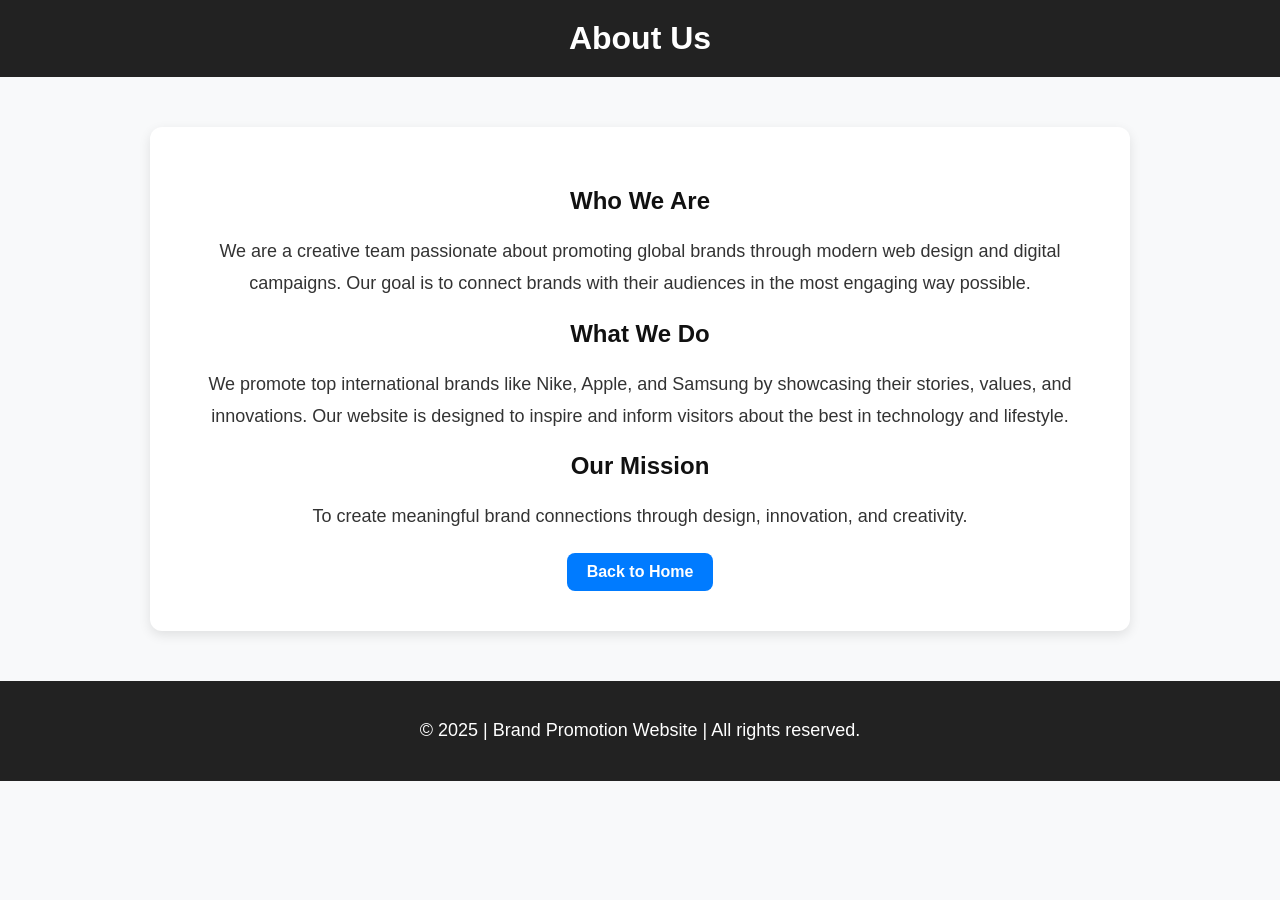
==== about.html @ b24fd608 "Create about.html" ====
<!DOCTYPE html>
<html lang="en">
<head>
  <meta charset="UTF-8">
  <meta name="viewport" content="width=device-width, initial-scale=1.0">
  <title>About Us</title>
  <style>
    body {
      font-family: 'Poppins', sans-serif;
      margin: 0;
      padding: 0;
      background: #f8f9fa;
      color: #333;
      text-align: center;
    }

    header {
      background: #222;
      color: #fff;
      padding: 20px 0;
    }

    header h1 {
      margin: 0;
    }

    section {
      max-width: 900px;
      margin: 50px auto;
      background: #fff;
      padding: 40px;
      border-radius: 12px;
      box-shadow: 0 4px 12px rgba(0,0,0,0.1);
    }

    h2 {
      color: #111;
      margin-bottom: 20px;
    }

    p {
      font-size: 18px;
      line-height: 1.8;
      margin-bottom: 20px;
    }

    .btn {
      display: inline-block;
      background: #007BFF;
      color: white;
      padding: 10px 20px;
      border-radius: 8px;
      text-decoration: none;
      font-weight: bold;
      transition: 0.3s;
    }

    .btn:hover {
      background: #0056b3;
    }

    footer {
      background: #222;
      color: #fff;
      padding: 15px 0;
      margin-top: 30px;
    }
  </style>
</head>
<body>
  <header>
    <h1>About Us</h1>
  </header>

  <section>
    <h2>Who We Are</h2>
    <p>We are a creative team passionate about promoting global brands through modern web design and digital campaigns. Our goal is to connect brands with their audiences in the most engaging way possible.</p>

    <h2>What We Do</h2>
    <p>We promote top international brands like Nike, Apple, and Samsung by showcasing their stories, values, and innovations. Our website is designed to inspire and inform visitors about the best in technology and lifestyle.</p>

    <h2>Our Mission</h2>
    <p>To create meaningful brand connections through design, innovation, and creativity.</p>

    <a href="index.html" class="btn">Back to Home</a>
  </section>

  <footer>
    <p>© 2025 | Brand Promotion Website | All rights reserved.</p>
  </footer>
</body>
</html>
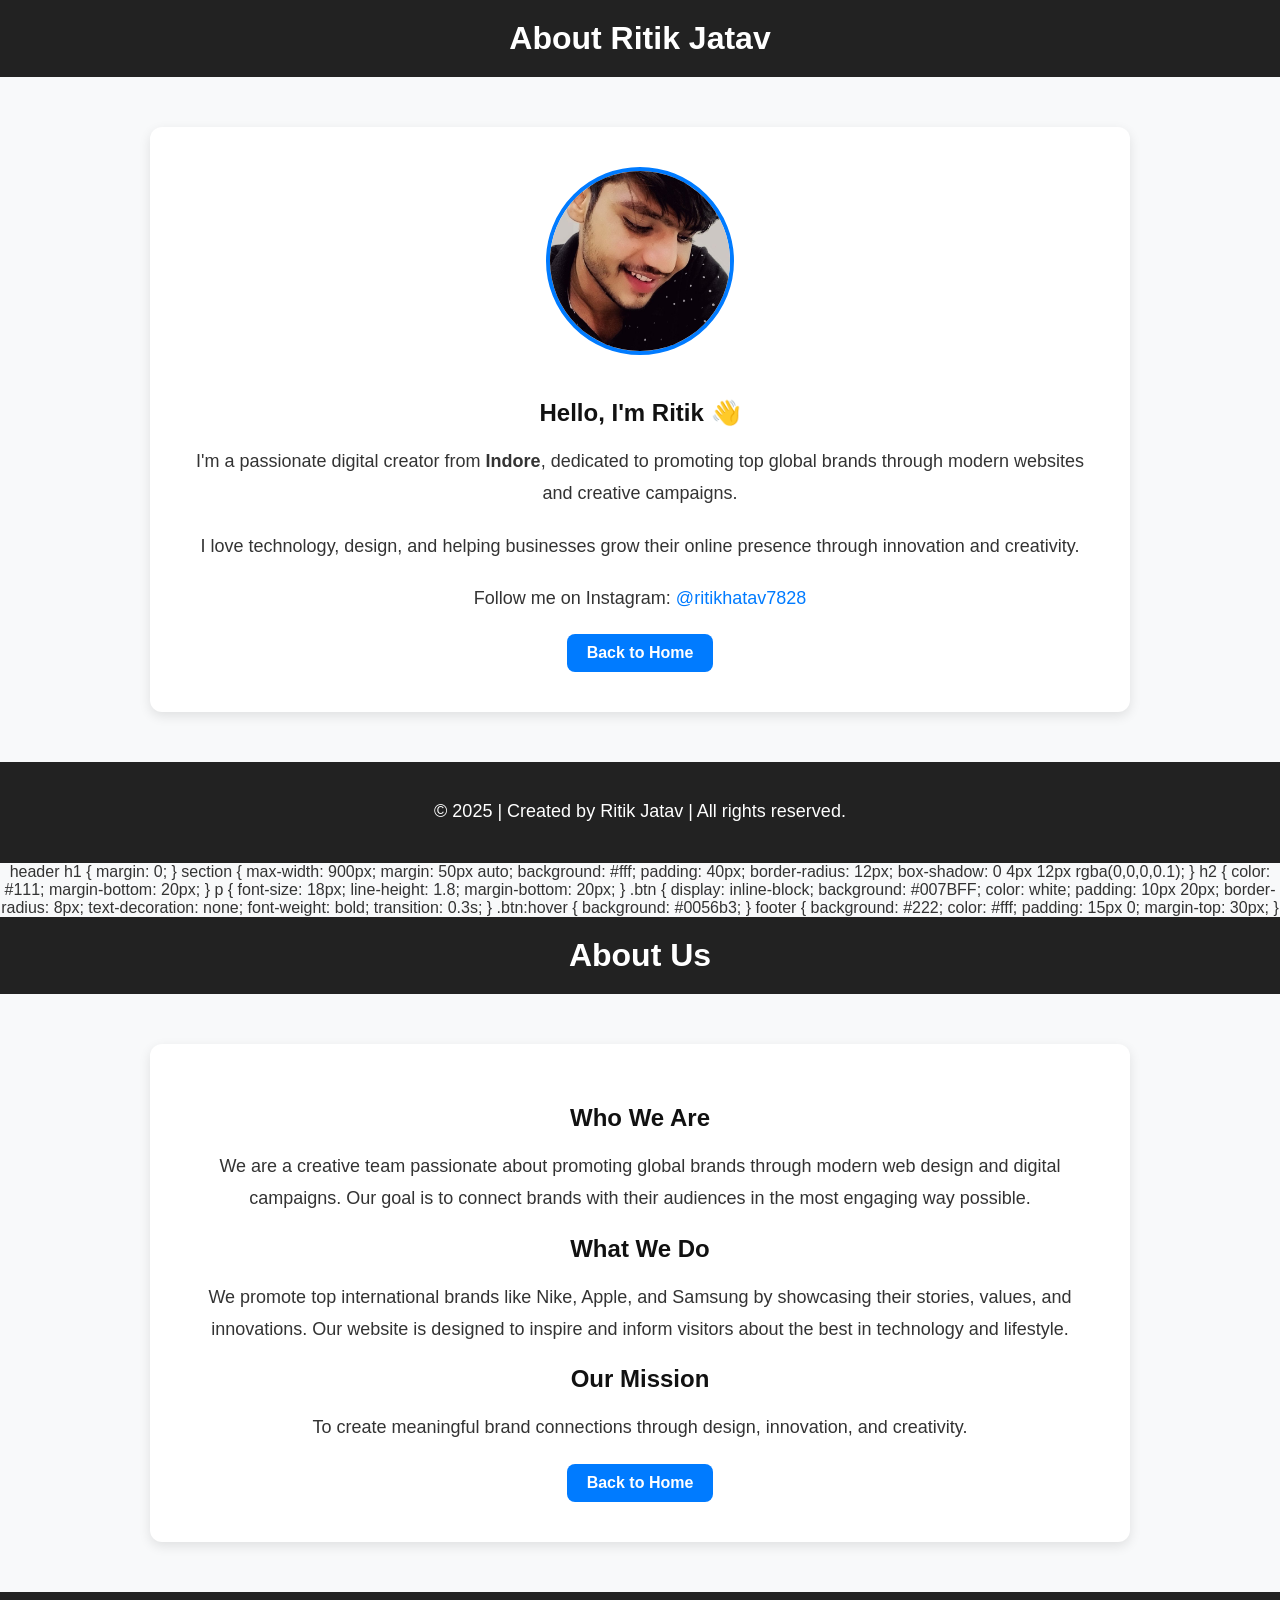
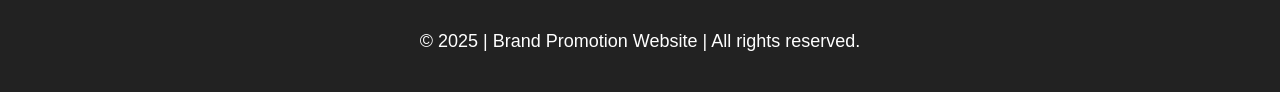
==== commit 002271d0: "Update about.html" ====
--- a/about.html
+++ b/about.html
@@ -19,6 +19,113 @@
       color: #fff;
       padding: 20px 0;
     }
+    <!DOCTYPE html>
+<html lang="en">
+<head>
+  <meta charset="UTF-8">
+  <meta name="viewport" content="width=device-width, initial-scale=1.0">
+  <title>About Ritik Jatav</title>
+  <style>
+    body {
+      font-family: 'Poppins', sans-serif;
+      margin: 0;
+      padding: 0;
+      background: #f8f9fa;
+      color: #333;
+      text-align: center;
+    }
+
+    header {
+      background: #222;
+      color: #fff;
+      padding: 20px 0;
+    }
+
+    header h1 {
+      margin: 0;
+    }
+
+    section {
+      max-width: 900px;
+      margin: 50px auto;
+      background: #fff;
+      padding: 40px;
+      border-radius: 12px;
+      box-shadow: 0 4px 12px rgba(0,0,0,0.1);
+    }
+
+    img {
+      width: 180px;
+      height: 180px;
+      border-radius: 50%;
+      object-fit: cover;
+      border: 4px solid #007BFF;
+      margin-bottom: 20px;
+    }
+
+    h2 {
+      color: #111;
+      margin-bottom: 15px;
+    }
+
+    p {
+      font-size: 18px;
+      line-height: 1.8;
+      margin-bottom: 20px;
+    }
+
+    .btn {
+      display: inline-block;
+      background: #007BFF;
+      color: white;
+      padding: 10px 20px;
+      border-radius: 8px;
+      text-decoration: none;
+      font-weight: bold;
+      transition: 0.3s;
+    }
+
+    .btn:hover {
+      background: #0056b3;
+    }
+
+    footer {
+      background: #222;
+      color: #fff;
+      padding: 15px 0;
+      margin-top: 30px;
+    }
+
+    a {
+      color: #007BFF;
+      text-decoration: none;
+    }
+  </style>
+</head>
+<body>
+  <header>
+    <h1>About Ritik Jatav</h1>
+  </header>
+
+  <section>
+    <img src="ritik.jpg" alt="Ritik Jatav Photo">
+    <h2>Hello, I'm Ritik 👋</h2>
+    <p>I'm a passionate digital creator from <b>Indore</b>, dedicated to promoting top global brands through modern websites and creative campaigns.</p>
+    <p>I love technology, design, and helping businesses grow their online presence through innovation and creativity.</p>
+
+    <p>Follow me on Instagram:  
+      <a href="https://www.instagram.com/ritikhatav7828" target="_blank">@ritikhatav7828</a>
+    </p>
+
+    <a href="index.html" class="btn">Back to Home</a>
+  </section>
+
+  <footer>
+    <p>© 2025 | Created by Ritik Jatav | All rights reserved.</p>
+  </footer>
+</body>
+</html>
+
 
     header h1 {
       margin: 0;
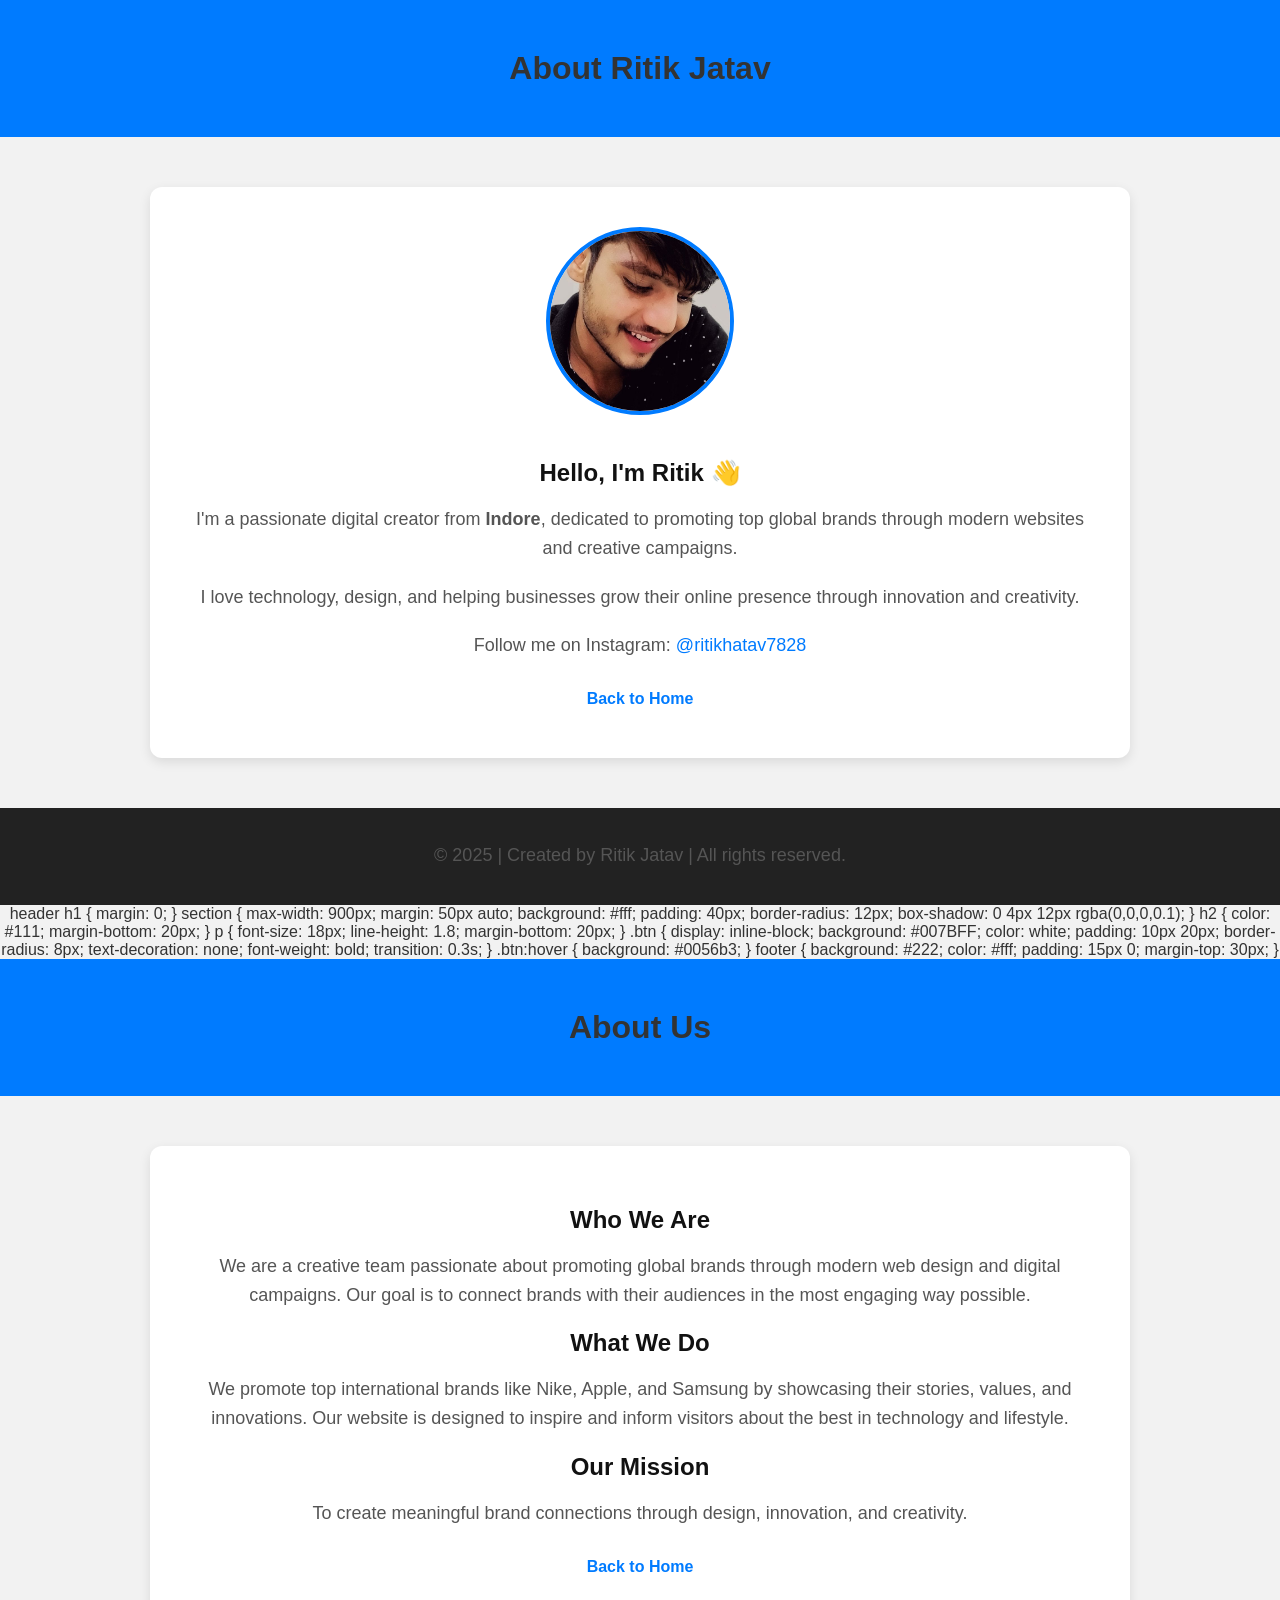
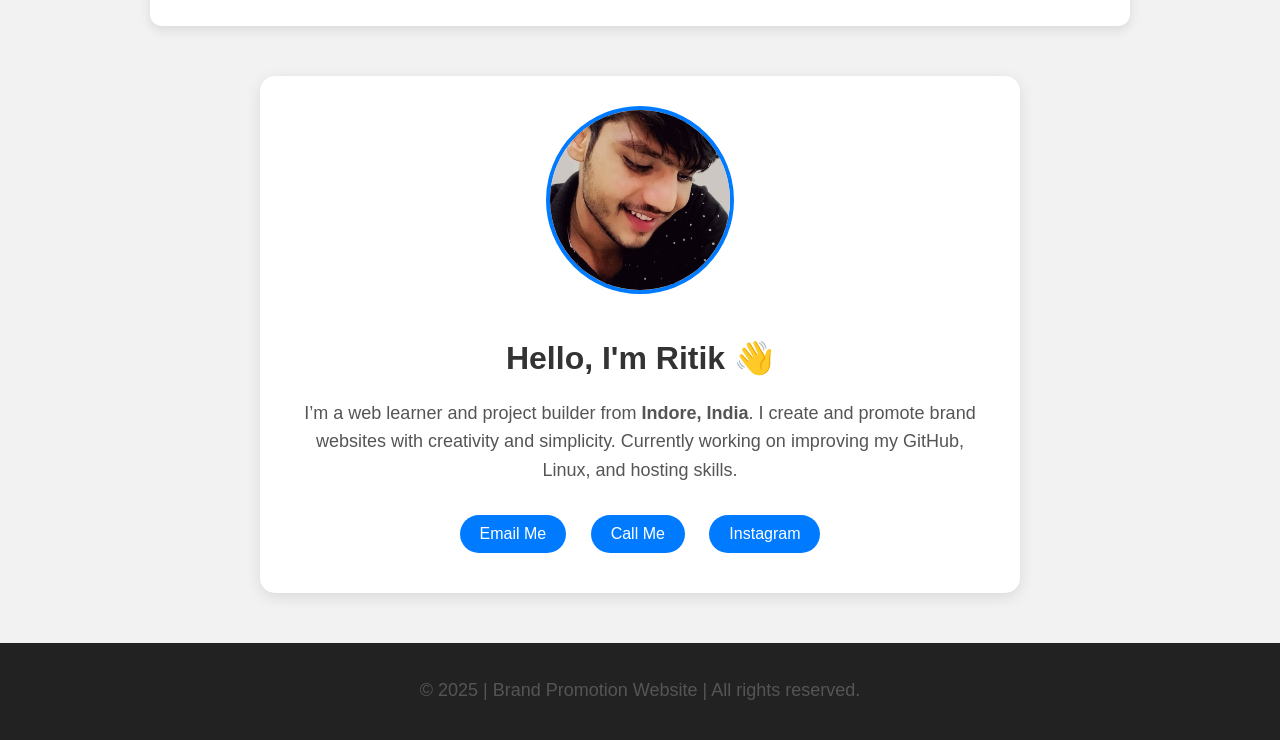
==== commit 5552f650: "Update about.html" ====
--- a/about.html
+++ b/about.html
@@ -191,6 +191,76 @@
 
     <a href="index.html" class="btn">Back to Home</a>
   </section>
+<!DOCTYPE html>
+<html lang="en">
+<head>
+  <meta charset="UTF-8" />
+  <meta name="viewport" content="width=device-width, initial-scale=1.0" />
+  <title>About Ritik</title>
+  <link rel="stylesheet" href="style.css" />
+  <style>
+    body {
+      font-family: Arial, sans-serif;
+      background: #f2f2f2;
+      margin: 0;
+      padding: 0;
+      text-align: center;
+    }
+    .about-container {
+      max-width: 700px;
+      margin: 50px auto;
+      background: #fff;
+      border-radius: 15px;
+      box-shadow: 0 4px 15px rgba(0,0,0,0.1);
+      padding: 30px;
+    }
+    img {
+      width: 180px;
+      height: 180px;
+      border-radius: 50%;
+      object-fit: cover;
+      margin-bottom: 20px;
+    }
+    h1 {
+      color: #333;
+    }
+    p {
+      color: #555;
+      line-height: 1.6;
+    }
+    .social-links a {
+      display: inline-block;
+      margin: 10px;
+      text-decoration: none;
+      color: #fff;
+      background: #007bff;
+      padding: 10px 20px;
+      border-radius: 25px;
+      transition: 0.3s;
+    }
+    .social-links a:hover {
+      background: #0056b3;
+    }
+  </style>
+</head>
+<body>
+  <div class="about-container">
+    <img src="ritik.jpg" alt="Ritik" />
+    <h1>Hello, I'm Ritik 👋</h1>
+    <p>
+      I’m a web learner and project builder from <b>Indore, India</b>.  
+      I create and promote brand websites with creativity and simplicity.  
+      Currently working on improving my GitHub, Linux, and hosting skills.
+    </p>
+
+    <div class="social-links">
+      <a href="mailto:ritikjatav7828@gmail.com">Email Me</a>
+      <a href="tel:+918305921216">Call Me</a>
+      <a href="https://instagram.com/ritikhatav7828" target="_blank">Instagram</a>
+    </div>
+  </div>
+</body>
+</html>
 
   <footer>
     <p>© 2025 | Brand Promotion Website | All rights reserved.</p>
--- a/style.css
+++ b/style.css
@@ -0,0 +1,48 @@
+body {
+  font-family: Arial, sans-serif;
+  margin: 0;
+  padding: 0;
+  text-align: center;
+  background: #f0f0f0;
+}
+
+header {
+  background: #007bff;
+  color: white;
+  padding: 50px 20px;
+}
+
+.btn {
+  background: white;
+  color: #007bff;
+  padding: 10px 20px;
+  border-radius: 6px;
+  text-decoration: none;
+  font-weight: bold;
+}
+
+.contact {
+  background: white;
+  margin: 40px auto;
+  padding: 30px;
+  max-width: 400px;
+  border-radius: 10px;
+  box-shadow: 0 0 10px rgba(0,0,0,0.1);
+}
+
+input, textarea {
+  width: 100%;
+  margin: 10px 0;
+  padding: 10px;
+  border-radius: 6px;
+  border: 1px solid #ccc;
+}
+
+button {
+  background: #007bff;
+  color: white;
+  border: none;
+  padding: 10px 20px;
+  border-radius: 6px;
+  cursor: pointer;
+}
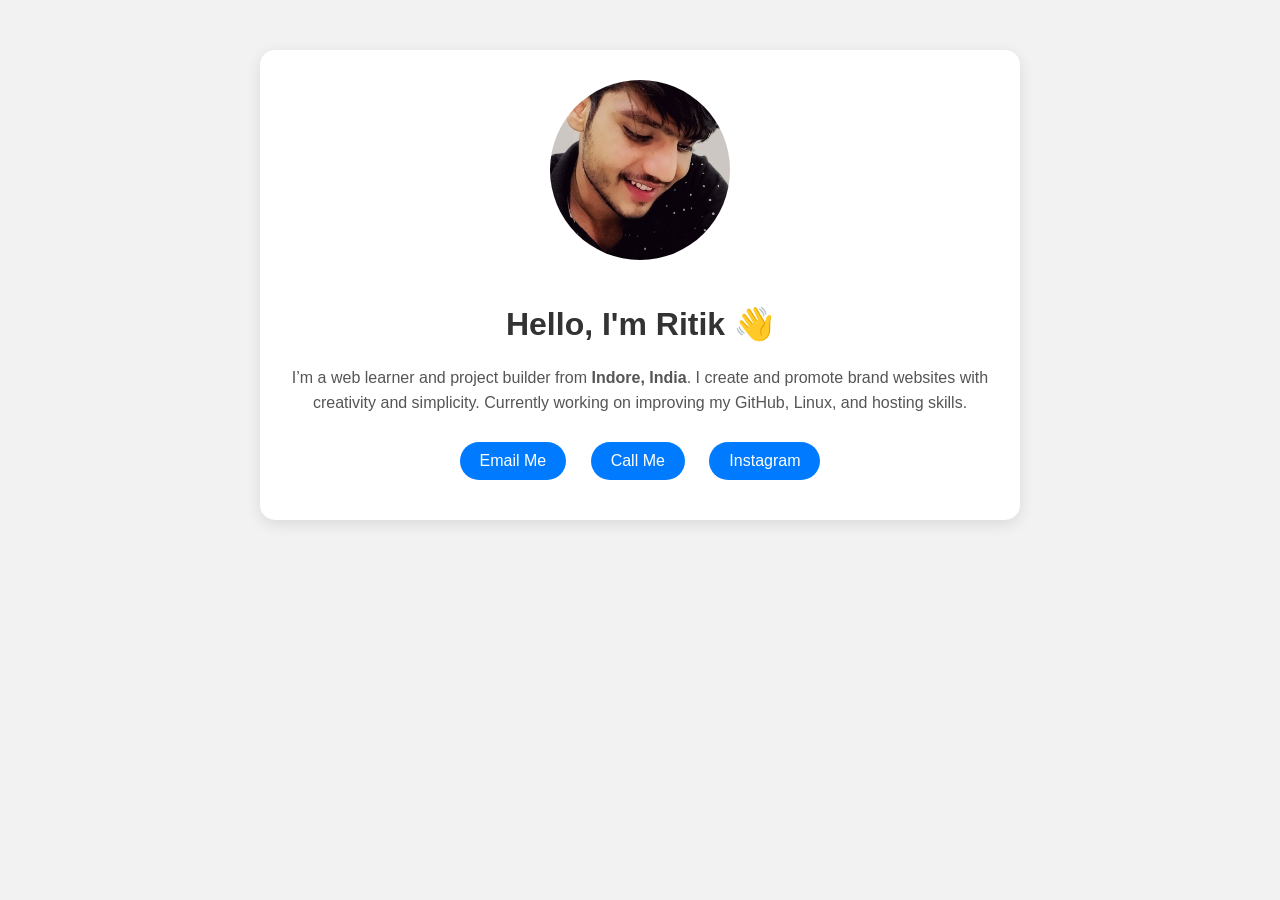
==== commit 4689eaee: "Update about.html" ====
--- a/about.html
+++ b/about.html
@@ -1,196 +1,3 @@
-<!DOCTYPE html>
-<html lang="en">
-<head>
-  <meta charset="UTF-8">
-  <meta name="viewport" content="width=device-width, initial-scale=1.0">
-  <title>About Us</title>
-  <style>
-    body {
-      font-family: 'Poppins', sans-serif;
-      margin: 0;
-      padding: 0;
-      background: #f8f9fa;
-      color: #333;
-      text-align: center;
-    }
-
-    header {
-      background: #222;
-      color: #fff;
-      padding: 20px 0;
-    }
-    <!DOCTYPE html>
-<html lang="en">
-<head>
-  <meta charset="UTF-8">
-  <meta name="viewport" content="width=device-width, initial-scale=1.0">
-  <title>About Ritik Jatav</title>
-  <style>
-    body {
-      font-family: 'Poppins', sans-serif;
-      margin: 0;
-      padding: 0;
-      background: #f8f9fa;
-      color: #333;
-      text-align: center;
-    }
-
-    header {
-      background: #222;
-      color: #fff;
-      padding: 20px 0;
-    }
-
-    header h1 {
-      margin: 0;
-    }
-
-    section {
-      max-width: 900px;
-      margin: 50px auto;
-      background: #fff;
-      padding: 40px;
-      border-radius: 12px;
-      box-shadow: 0 4px 12px rgba(0,0,0,0.1);
-    }
-
-    img {
-      width: 180px;
-      height: 180px;
-      border-radius: 50%;
-      object-fit: cover;
-      border: 4px solid #007BFF;
-      margin-bottom: 20px;
-    }
-
-    h2 {
-      color: #111;
-      margin-bottom: 15px;
-    }
-
-    p {
-      font-size: 18px;
-      line-height: 1.8;
-      margin-bottom: 20px;
-    }
-
-    .btn {
-      display: inline-block;
-      background: #007BFF;
-      color: white;
-      padding: 10px 20px;
-      border-radius: 8px;
-      text-decoration: none;
-      font-weight: bold;
-      transition: 0.3s;
-    }
-
-    .btn:hover {
-      background: #0056b3;
-    }
-
-    footer {
-      background: #222;
-      color: #fff;
-      padding: 15px 0;
-      margin-top: 30px;
-    }
-
-    a {
-      color: #007BFF;
-      text-decoration: none;
-    }
-  </style>
-</head>
-<body>
-  <header>
-    <h1>About Ritik Jatav</h1>
-  </header>
-
-  <section>
-    <img src="ritik.jpg" alt="Ritik Jatav Photo">
-    <h2>Hello, I'm Ritik 👋</h2>
-    <p>I'm a passionate digital creator from <b>Indore</b>, dedicated to promoting top global brands through modern websites and creative campaigns.</p>
-    <p>I love technology, design, and helping businesses grow their online presence through innovation and creativity.</p>
-
-    <p>Follow me on Instagram:  
-      <a href="https://www.instagram.com/ritikhatav7828" target="_blank">@ritikhatav7828</a>
-    </p>
-
-    <a href="index.html" class="btn">Back to Home</a>
-  </section>
-
-  <footer>
-    <p>© 2025 | Created by Ritik Jatav | All rights reserved.</p>
-  </footer>
-</body>
-</html>
-
-
-    header h1 {
-      margin: 0;
-    }
-
-    section {
-      max-width: 900px;
-      margin: 50px auto;
-      background: #fff;
-      padding: 40px;
-      border-radius: 12px;
-      box-shadow: 0 4px 12px rgba(0,0,0,0.1);
-    }
-
-    h2 {
-      color: #111;
-      margin-bottom: 20px;
-    }
-
-    p {
-      font-size: 18px;
-      line-height: 1.8;
-      margin-bottom: 20px;
-    }
-
-    .btn {
-      display: inline-block;
-      background: #007BFF;
-      color: white;
-      padding: 10px 20px;
-      border-radius: 8px;
-      text-decoration: none;
-      font-weight: bold;
-      transition: 0.3s;
-    }
-
-    .btn:hover {
-      background: #0056b3;
-    }
-
-    footer {
-      background: #222;
-      color: #fff;
-      padding: 15px 0;
-      margin-top: 30px;
-    }
-  </style>
-</head>
-<body>
-  <header>
-    <h1>About Us</h1>
-  </header>
-
-  <section>
-    <h2>Who We Are</h2>
-    <p>We are a creative team passionate about promoting global brands through modern web design and digital campaigns. Our goal is to connect brands with their audiences in the most engaging way possible.</p>
-
-    <h2>What We Do</h2>
-    <p>We promote top international brands like Nike, Apple, and Samsung by showcasing their stories, values, and innovations. Our website is designed to inspire and inform visitors about the best in technology and lifestyle.</p>
-
-    <h2>Our Mission</h2>
-    <p>To create meaningful brand connections through design, innovation, and creativity.</p>
-
-    <a href="index.html" class="btn">Back to Home</a>
-  </section>
 <!DOCTYPE html>
 <html lang="en">
 <head>
@@ -261,9 +68,3 @@
   </div>
 </body>
 </html>
-
-  <footer>
-    <p>© 2025 | Brand Promotion Website | All rights reserved.</p>
-  </footer>
-</body>
-</html>
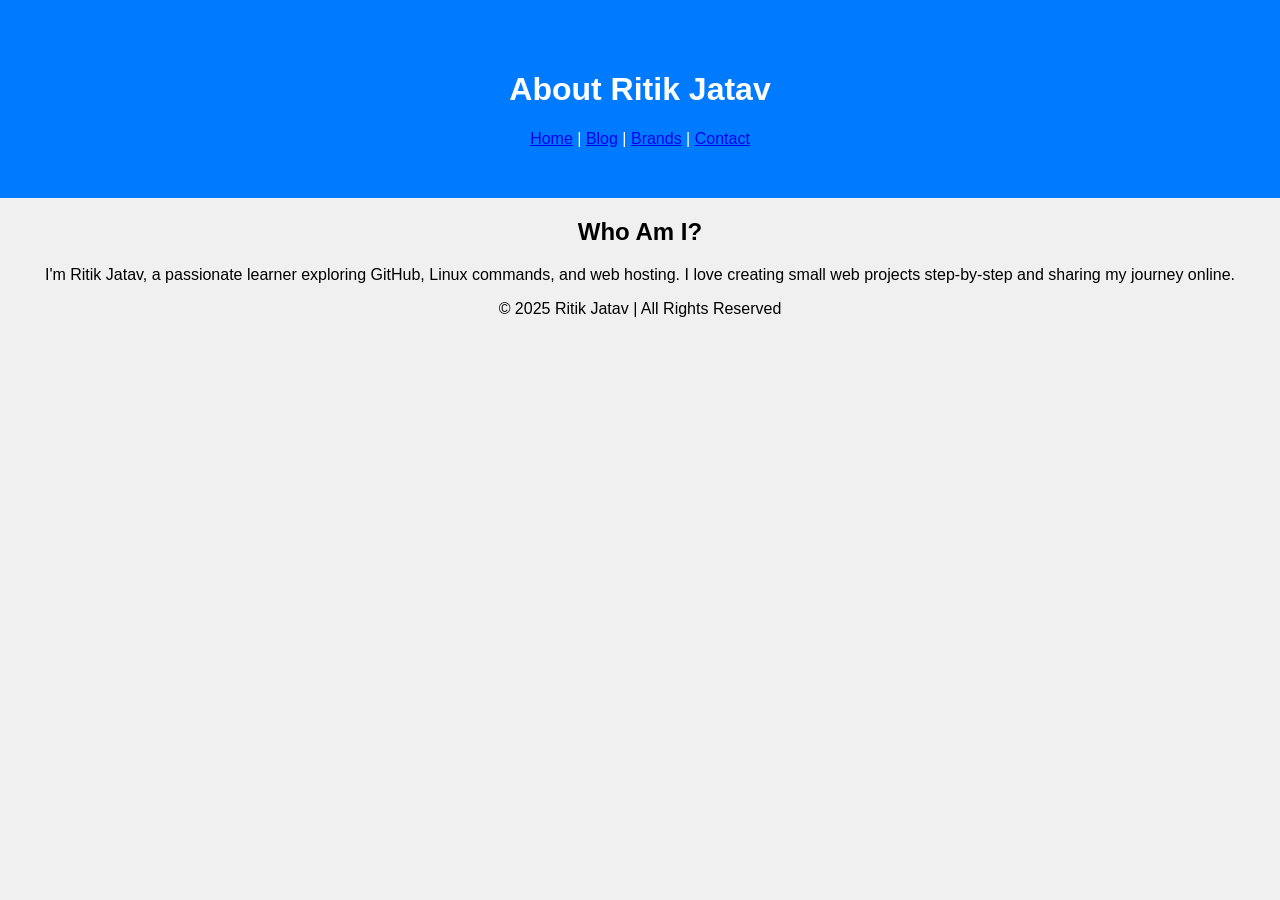
==== commit 828d103b: "Update about.html" ====
--- a/about.html
+++ b/about.html
@@ -1,70 +1,40 @@
 <!DOCTYPE html>
 <html lang="en">
 <head>
-  <meta charset="UTF-8" />
-  <meta name="viewport" content="width=device-width, initial-scale=1.0" />
-  <title>About Ritik</title>
-  <link rel="stylesheet" href="style.css" />
-  <style>
-    body {
-      font-family: Arial, sans-serif;
-      background: #f2f2f2;
-      margin: 0;
-      padding: 0;
-      text-align: center;
-    }
-    .about-container {
-      max-width: 700px;
-      margin: 50px auto;
-      background: #fff;
-      border-radius: 15px;
-      box-shadow: 0 4px 15px rgba(0,0,0,0.1);
-      padding: 30px;
-    }
-    img {
-      width: 180px;
-      height: 180px;
-      border-radius: 50%;
-      object-fit: cover;
-      margin-bottom: 20px;
-    }
-    h1 {
-      color: #333;
-    }
-    p {
-      color: #555;
-      line-height: 1.6;
-    }
-    .social-links a {
-      display: inline-block;
-      margin: 10px;
-      text-decoration: none;
-      color: #fff;
-      background: #007bff;
-      padding: 10px 20px;
-      border-radius: 25px;
-      transition: 0.3s;
-    }
-    .social-links a:hover {
-      background: #0056b3;
-    }
-  </style>
+  <meta charset="UTF-8">
+  <meta name="viewport" content="width=device-width, initial-scale=1.0">
+  <title>About | Ritik Jatav</title>
+  <link rel="stylesheet" href="style.css">
+
+  <!-- Google tag (gtag.js) -->
+  <script async src="https://www.googletagmanager.com/gtag/js?id=G-D0RRQD4507"></script>
+  <script>
+    window.dataLayer = window.dataLayer || [];
+    function gtag(){dataLayer.push(arguments);}
+    gtag('js', new Date());
+    gtag('config', 'G-D0RRQD4507');
+  </script>
 </head>
 <body>
-  <div class="about-container">
-    <img src="ritik.jpg" alt="Ritik" />
-    <h1>Hello, I'm Ritik 👋</h1>
-    <p>
-      I’m a web learner and project builder from <b>Indore, India</b>.  
-      I create and promote brand websites with creativity and simplicity.  
-      Currently working on improving my GitHub, Linux, and hosting skills.
-    </p>
+  <header>
+    <h1>About Ritik Jatav</h1>
+    <nav>
+      <a href="index.html">Home</a> |
+      <a href="blog.html">Blog</a> |
+      <a href="brands.html">Brands</a> |
+      <a href="contact.html">Contact</a>
+    </nav>
+  </header>
 
-    <div class="social-links">
-      <a href="mailto:ritikjatav7828@gmail.com">Email Me</a>
-      <a href="tel:+918305921216">Call Me</a>
-      <a href="https://instagram.com/ritikhatav7828" target="_blank">Instagram</a>
-    </div>
-  </div>
+  <main>
+    <section>
+      <h2>Who Am I?</h2>
+      <p>I'm Ritik Jatav, a passionate learner exploring GitHub, Linux commands, and web hosting. I love creating small web projects step-by-step and sharing my journey online.</p>
+    </section>
+  </main>
+
+  <footer>
+    <p>© 2025 Ritik Jatav | All Rights Reserved</p>
+  </footer>
 </body>
 </html>
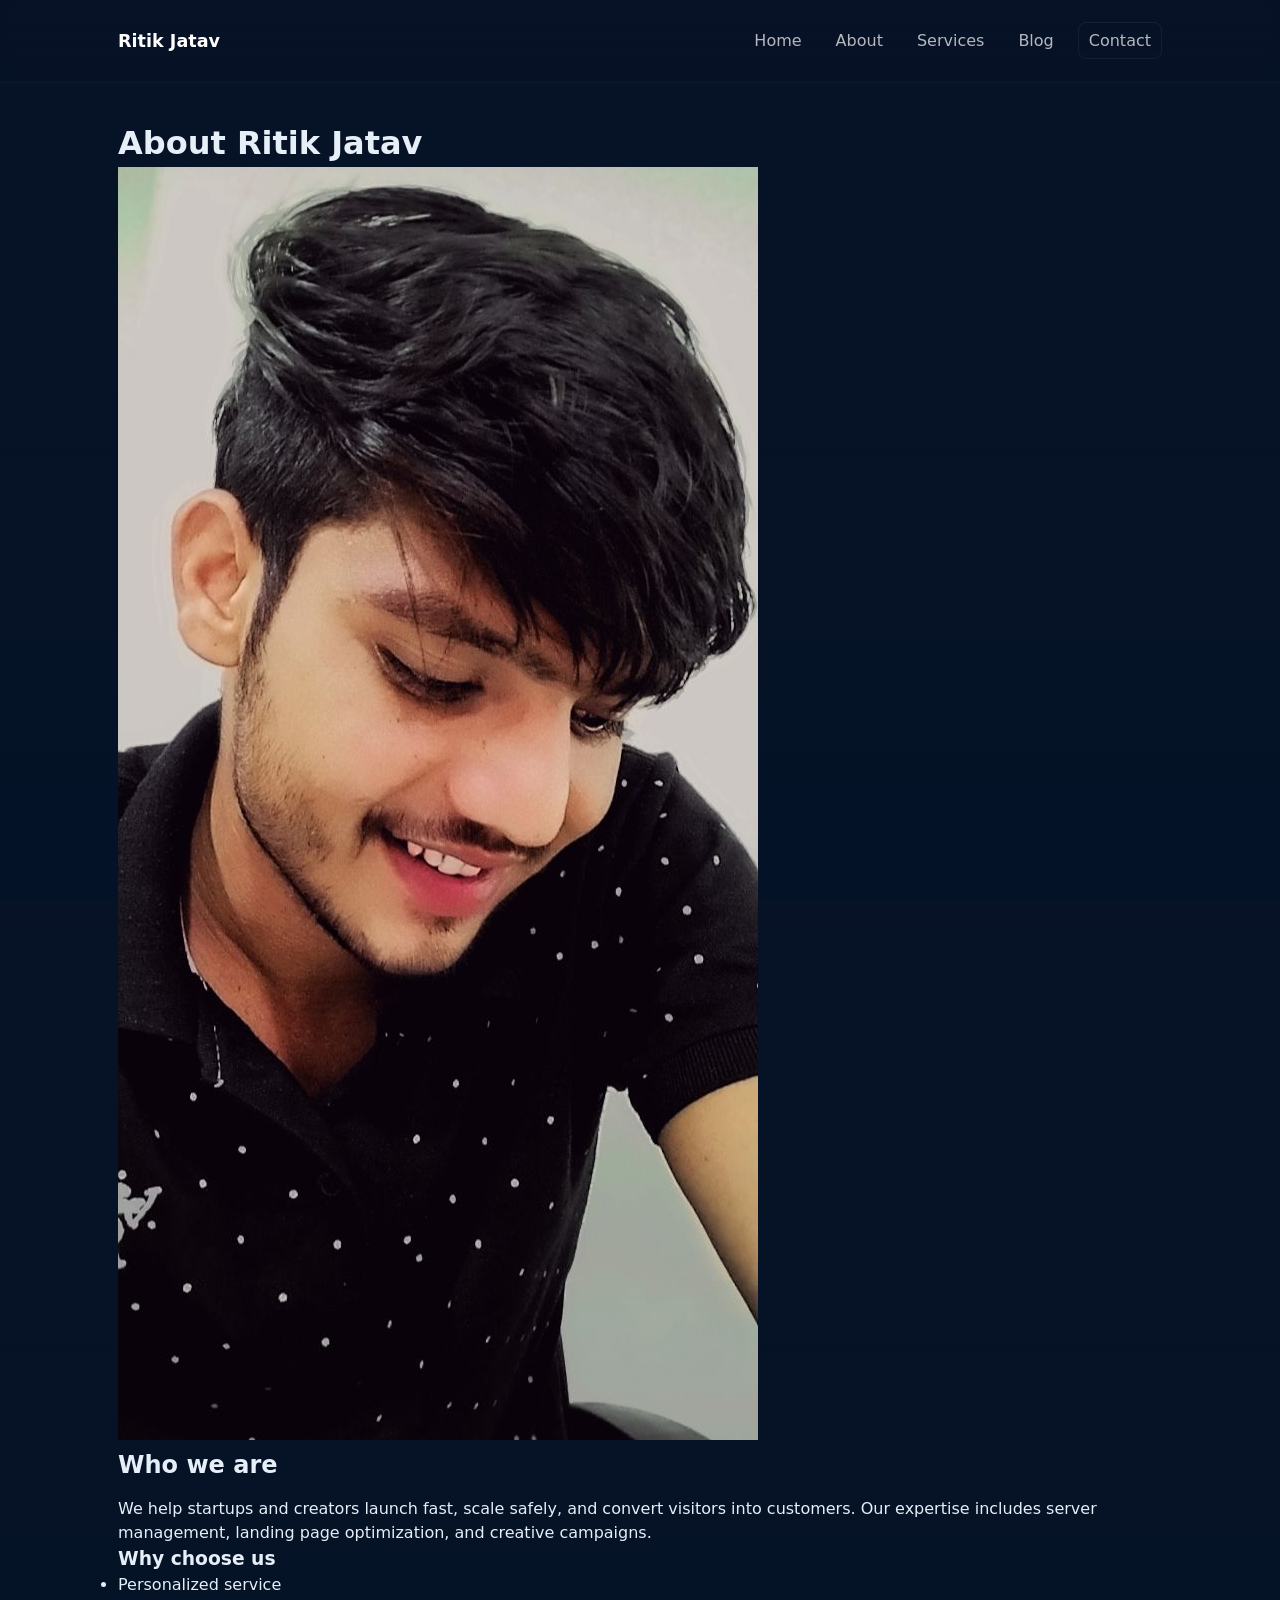
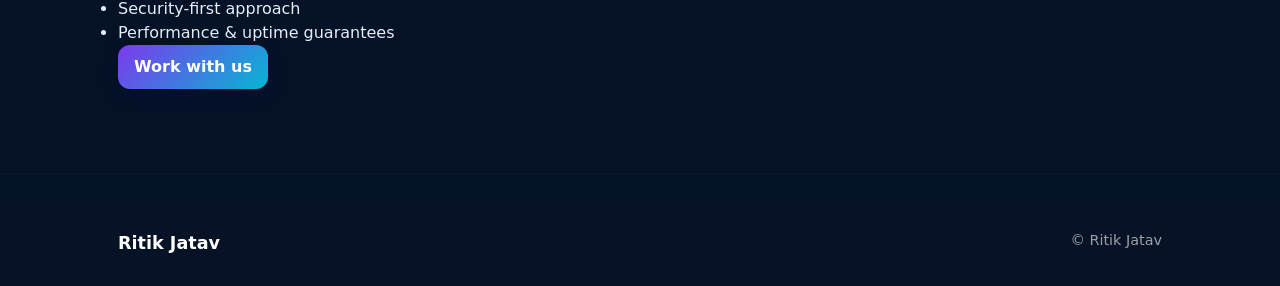
==== commit b8020142: "Update about.html" ====
--- a/about.html
+++ b/about.html
@@ -1,40 +1,56 @@
-<!DOCTYPE html>
+<!doctype html>
 <html lang="en">
 <head>
-  <meta charset="UTF-8">
-  <meta name="viewport" content="width=device-width, initial-scale=1.0">
-  <title>About | Ritik Jatav</title>
-  <link rel="stylesheet" href="style.css">
-
-  <!-- Google tag (gtag.js) -->
-  <script async src="https://www.googletagmanager.com/gtag/js?id=G-D0RRQD4507"></script>
-  <script>
-    window.dataLayer = window.dataLayer || [];
-    function gtag(){dataLayer.push(arguments);}
-    gtag('js', new Date());
-    gtag('config', 'G-D0RRQD4507');
-  </script>
+  <meta charset="utf-8" />
+  <meta name="viewport" content="width=device-width,initial-scale=1" />
+  <title>About — Ritik Jatav</title>
+  <link rel="stylesheet" href="style.css" />
 </head>
 <body>
-  <header>
-    <h1>About Ritik Jatav</h1>
-    <nav>
-      <a href="index.html">Home</a> |
-      <a href="blog.html">Blog</a> |
-      <a href="brands.html">Brands</a> |
-      <a href="contact.html">Contact</a>
-    </nav>
+  <header class="site-header">
+    <div class="container nav-row">
+      <a class="brand" href="index.html">Ritik Jatav</a>
+      <button id="nav-toggle" aria-label="Toggle navigation"><span class="bar"></span><span class="bar"></span><span class="bar"></span></button>
+      <nav id="nav">
+        <ul class="nav-list">
+          <li><a href="index.html">Home</a></li>
+          <li><a href="about.html">About</a></li>
+          <li><a href="brands.html">Services</a></li>
+          <li><a href="blog.html">Blog</a></li>
+          <li><a href="contact.html" class="btn-outline">Contact</a></li>
+        </ul>
+      </nav>
+    </div>
   </header>
 
-  <main>
-    <section>
-      <h2>Who Am I?</h2>
-      <p>I'm Ritik Jatav, a passionate learner exploring GitHub, Linux commands, and web hosting. I love creating small web projects step-by-step and sharing my journey online.</p>
-    </section>
+  <main class="container" style="padding-top:36px;padding-bottom:48px;">
+    <h1>About Ritik Jatav</h1>
+    <div class="about-grid">
+      <div class="about-left">
+        <img src="ritik.jpg" alt="Ritik Jatav" class="about-photo" />
+      </div>
+      <div class="about-right">
+        <h2>Who we are</h2>
+        <p>We help startups and creators launch fast, scale safely, and convert visitors into customers. Our expertise includes server management, landing page optimization, and creative campaigns.</p>
+
+        <h3>Why choose us</h3>
+        <ul>
+          <li>Personalized service</li>
+          <li>Security-first approach</li>
+          <li>Performance & uptime guarantees</li>
+        </ul>
+        <p><a class="btn" href="contact.html">Work with us</a></p>
+      </div>
+    </div>
   </main>
 
-  <footer>
-    <p>© 2025 Ritik Jatav | All Rights Reserved</p>
+  <footer class="site-footer">
+    <div class="container footer-grid">
+      <div class="footer-left"><a class="brand" href="index.html">Ritik Jatav</a></div>
+      <div class="footer-right"><p class="muted">© <span id="year"></span> Ritik Jatav</p></div>
+    </div>
   </footer>
+
+  <script src="script.js" defer></script>
 </body>
 </html>
--- a/style.css
+++ b/style.css
@@ -1,48 +1,81 @@
-body {
-  font-family: Arial, sans-serif;
-  margin: 0;
-  padding: 0;
-  text-align: center;
-  background: #f0f0f0;
+:root{
+  --bg:#0f1724;
+  --card:#0b1220;
+  --accent1: linear-gradient(135deg,#7c3aed 0%, #06b6d4 100%);
+  --glass: rgba(255,255,255,0.04);
+  --muted: rgba(255,255,255,0.7);
+  --radius: 14px;
+  --container: 1100px;
 }
 
-header {
-  background: #007bff;
-  color: white;
-  padding: 50px 20px;
+/* Reset */
+*{box-sizing:border-box;margin:0;padding:0}
+html,body{height:100%}
+body{
+  font-family: Inter, system-ui, -apple-system, "Segoe UI", Roboto, "Helvetica Neue", Arial;
+  background: linear-gradient(180deg,#071226 0%, #041227 100%);
+  color:#e6eef8;
+  -webkit-font-smoothing:antialiased;
+  -moz-osx-font-smoothing:grayscale;
+  line-height:1.5;
 }
 
-.btn {
-  background: white;
-  color: #007bff;
-  padding: 10px 20px;
-  border-radius: 6px;
-  text-decoration: none;
-  font-weight: bold;
+/* layout helper */
+.container{max-width:var(--container);margin:0 auto;padding:28px}
+
+/* header */
+.site-header{backdrop-filter: blur(6px);position:sticky;top:0;z-index:50;background:linear-gradient(180deg,rgba(7,18,38,0.6),rgba(7,18,38,0.35));border-bottom:1px solid rgba(255,255,255,0.03)}
+.nav-row{display:flex;align-items:center;gap:16px;justify-content:space-between}
+.brand{font-weight:700;font-size:1.1rem;color:white;text-decoration:none}
+#nav{display:flex}
+.nav-list{list-style:none;display:flex;gap:14px;align-items:center}
+.nav-list a{color:var(--muted);text-decoration:none;padding:8px 10px;border-radius:8px;transition:all .18s}
+.nav-list a:hover{color:white;transform:translateY(-3px);background:rgba(255,255,255,0.03)}
+
+.btn{display:inline-block;padding:10px 16px;border-radius:12px;background:var(--accent1);box-shadow:0 6px 18px rgba(12,10,60,0.45);color:white;text-decoration:none;font-weight:600}
+.btn-ghost{background:transparent;border:1px solid rgba(255,255,255,0.06);color:var(--muted)}
+.btn-outline{border:1px solid rgba(255,255,255,0.06);padding:8px 12px;border-radius:10px;color:var(--muted);text-decoration:none}
+
+/* nav toggle for mobile */
+#nav-toggle{display:none;background:transparent;border:0;cursor:pointer}
+#nav-toggle .bar{display:block;width:22px;height:2px;margin:4px;background:var(--muted);border-radius:2px;transition:all .2s}
+
+/* HERO */
+.hero{padding:60px 0;background-image: var(--accent1);border-radius:18px;margin:14px 28px}
+.hero-inner{display:grid;grid-template-columns:1fr 420px;align-items:center;gap:30px;padding:36px}
+.hero-text h1{font-size:2.2rem;margin-bottom:12px}
+.hero-text p{color:rgba(255,255,255,0.85);margin-bottom:18px}
+.hero-card .mockup{background:linear-gradient(180deg,rgba(255,255,255,0.06),transparent);padding:18px;border-radius:14px;position:relative;display:flex;align-items:center;justify-content:center;height:260px}
+.hero-card img{max-width:100%;height:220px;object-fit:cover;border-radius:10px}
+.hero-card .badge{position:absolute;top:14px;left:14px;background:rgba(0,0,0,0.4);padding:6px 10px;border-radius:8px;font-weight:600}
+
+/* sections */
+.features{display:grid;grid-template-columns:repeat(3,1fr);gap:18px;margin-top:22px}
+.feature{background:var(--glass);padding:18px;border-radius:12px}
+.brands-preview{margin-top:28px}
+.brand-grid{display:flex;gap:18px;align-items:center}
+.brand-grid img{height:60px;object-fit:contain;border-radius:8px;padding:8px;background:rgba(255,255,255,0.02)}
+.posts{margin-top:28px}
+.post-grid{display:grid;grid-template-columns:repeat(2,1fr);gap:18px}
+.post-card{background:rgba(255,255,255,0.02);padding:16px;border-radius:12px}
+
+/* footer */
+.site-footer{margin-top:36px;padding:28px 0;border-top:1px solid rgba(255,255,255,0.03)}
+.footer-left{float:left}
+.footer-right{float:right;text-align:right}
+.muted{color:rgba(255,255,255,0.6);font-size:0.9rem}
+
+/* utilities */
+.center{text-align:center}
+h2{margin-bottom:14px}
+
+/* responsive */
+@media (max-width:980px){
+  .hero-inner{grid-template-columns:1fr;gap:20px}
+  .features{grid-template-columns:1fr}
+  .post-grid{grid-template-columns:1fr}
+  #nav{display:none;position:absolute;top:64px;left:0;right:0;background:linear-gradient(180deg,rgba(7,18,38,0.95),rgba(7,18,38,0.98));padding:16px;border-bottom:1px solid rgba(255,255,255,0.03)}
+  #nav.show{display:block}
+  #nav-toggle{display:block}
+  .footer-right,.footer-left{float:none;text-align:left}
 }
-
-.contact {
-  background: white;
-  margin: 40px auto;
-  padding: 30px;
-  max-width: 400px;
-  border-radius: 10px;
-  box-shadow: 0 0 10px rgba(0,0,0,0.1);
-}
-
-input, textarea {
-  width: 100%;
-  margin: 10px 0;
-  padding: 10px;
-  border-radius: 6px;
-  border: 1px solid #ccc;
-}
-
-button {
-  background: #007bff;
-  color: white;
-  border: none;
-  padding: 10px 20px;
-  border-radius: 6px;
-  cursor: pointer;
-}
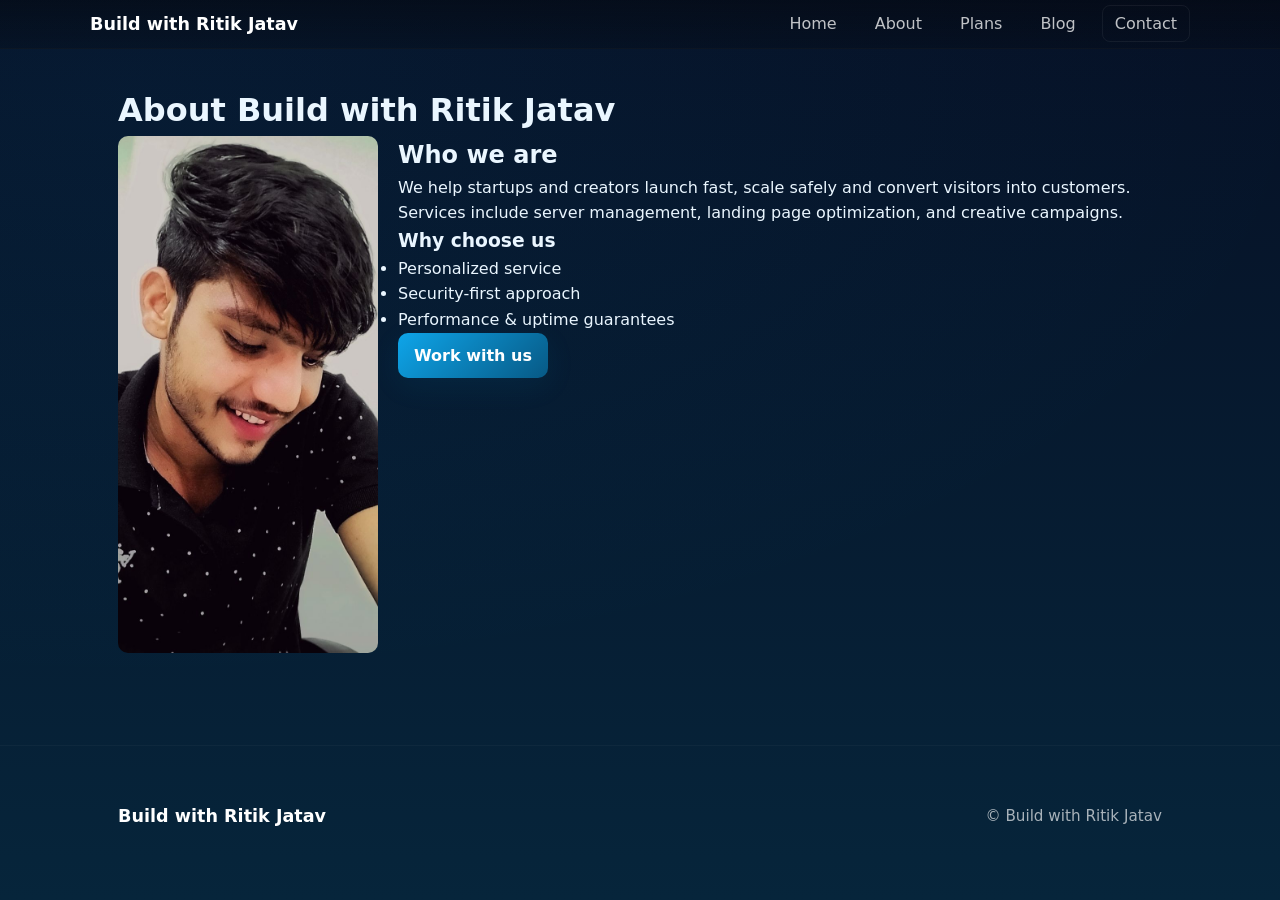
==== commit 32567817: "Update about.html" ====
--- a/about.html
+++ b/about.html
@@ -3,19 +3,20 @@
 <head>
   <meta charset="utf-8" />
   <meta name="viewport" content="width=device-width,initial-scale=1" />
-  <title>About — Ritik Jatav</title>
+  <title>About — Build with Ritik Jatav</title>
+  <meta name="description" content="About Build with Ritik Jatav — managed hosting, brand promotion and support." />
   <link rel="stylesheet" href="style.css" />
 </head>
 <body>
   <header class="site-header">
     <div class="container nav-row">
-      <a class="brand" href="index.html">Ritik Jatav</a>
+      <a class="brand" href="index.html">Build with Ritik Jatav</a>
       <button id="nav-toggle" aria-label="Toggle navigation"><span class="bar"></span><span class="bar"></span><span class="bar"></span></button>
       <nav id="nav">
         <ul class="nav-list">
           <li><a href="index.html">Home</a></li>
           <li><a href="about.html">About</a></li>
-          <li><a href="brands.html">Services</a></li>
+          <li><a href="brands.html">Plans</a></li>
           <li><a href="blog.html">Blog</a></li>
           <li><a href="contact.html" class="btn-outline">Contact</a></li>
         </ul>
@@ -24,14 +25,14 @@
   </header>
 
   <main class="container" style="padding-top:36px;padding-bottom:48px;">
-    <h1>About Ritik Jatav</h1>
+    <h1>About Build with Ritik Jatav</h1>
     <div class="about-grid">
       <div class="about-left">
         <img src="ritik.jpg" alt="Ritik Jatav" class="about-photo" />
       </div>
       <div class="about-right">
         <h2>Who we are</h2>
-        <p>We help startups and creators launch fast, scale safely, and convert visitors into customers. Our expertise includes server management, landing page optimization, and creative campaigns.</p>
+        <p>We help startups and creators launch fast, scale safely and convert visitors into customers. Services include server management, landing page optimization, and creative campaigns.</p>
 
         <h3>Why choose us</h3>
         <ul>
@@ -46,8 +47,8 @@
 
   <footer class="site-footer">
     <div class="container footer-grid">
-      <div class="footer-left"><a class="brand" href="index.html">Ritik Jatav</a></div>
-      <div class="footer-right"><p class="muted">© <span id="year"></span> Ritik Jatav</p></div>
+      <div class="footer-left"><a class="brand" href="index.html">Build with Ritik Jatav</a></div>
+      <div class="footer-right"><p class="muted">© <span id="year"></span> Build with Ritik Jatav</p></div>
     </div>
   </footer>
 
--- a/style.css
+++ b/style.css
@@ -1,81 +1,104 @@
 :root{
-  --bg:#0f1724;
-  --card:#0b1220;
-  --accent1: linear-gradient(135deg,#7c3aed 0%, #06b6d4 100%);
-  --glass: rgba(255,255,255,0.04);
-  --muted: rgba(255,255,255,0.7);
-  --radius: 14px;
+  --bg-0: #061025;
+  --bg-1: #06253b;
+  --card: #0b2b45;
+  --muted: rgba(255,255,255,0.75);
+  --accent-a: #0ea5e9; /* cyan-blue */
+  --accent-b: #075985; /* deep blue */
+  --glass: rgba(255,255,255,0.03);
+  --radius: 12px;
   --container: 1100px;
+  --accent-gradient: linear-gradient(135deg,var(--accent-a),var(--accent-b));
 }
 
-/* Reset */
 *{box-sizing:border-box;margin:0;padding:0}
 html,body{height:100%}
 body{
-  font-family: Inter, system-ui, -apple-system, "Segoe UI", Roboto, "Helvetica Neue", Arial;
-  background: linear-gradient(180deg,#071226 0%, #041227 100%);
-  color:#e6eef8;
+  font-family: Inter,system-ui,-apple-system,"Segoe UI",Roboto,Arial;
+  background: radial-gradient(1200px 600px at 10% 10%, rgba(14,165,233,0.06), transparent),
+              linear-gradient(180deg,var(--bg-0),var(--bg-1));
+  color:#eaf6ff;
   -webkit-font-smoothing:antialiased;
   -moz-osx-font-smoothing:grayscale;
-  line-height:1.5;
+  line-height:1.6;
 }
 
-/* layout helper */
+/* layout */
 .container{max-width:var(--container);margin:0 auto;padding:28px}
-
-/* header */
-.site-header{backdrop-filter: blur(6px);position:sticky;top:0;z-index:50;background:linear-gradient(180deg,rgba(7,18,38,0.6),rgba(7,18,38,0.35));border-bottom:1px solid rgba(255,255,255,0.03)}
-.nav-row{display:flex;align-items:center;gap:16px;justify-content:space-between}
-.brand{font-weight:700;font-size:1.1rem;color:white;text-decoration:none}
+.site-header{position:sticky;top:0;z-index:60;background:linear-gradient(180deg,rgba(4,8,16,0.6),rgba(4,8,16,0.3));border-bottom:1px solid rgba(255,255,255,0.03)}
+.nav-row{display:flex;align-items:center;gap:16px;justify-content:space-between;padding:10px 0}
+.brand{font-weight:800;font-size:1.1rem;color:white;text-decoration:none}
 #nav{display:flex}
 .nav-list{list-style:none;display:flex;gap:14px;align-items:center}
-.nav-list a{color:var(--muted);text-decoration:none;padding:8px 10px;border-radius:8px;transition:all .18s}
-.nav-list a:hover{color:white;transform:translateY(-3px);background:rgba(255,255,255,0.03)}
+.nav-list a{color:var(--muted);text-decoration:none;padding:8px 12px;border-radius:8px;transition:all .18s}
+.nav-list a:hover{color:white;background:rgba(255,255,255,0.03);transform:translateY(-3px)}
 
-.btn{display:inline-block;padding:10px 16px;border-radius:12px;background:var(--accent1);box-shadow:0 6px 18px rgba(12,10,60,0.45);color:white;text-decoration:none;font-weight:600}
+.btn{display:inline-block;padding:10px 16px;border-radius:10px;background:var(--accent-gradient);box-shadow:0 8px 30px rgba(14,165,233,0.08);color:white;text-decoration:none;font-weight:700}
+.btn.small{padding:8px 12px;font-size:.95rem}
 .btn-ghost{background:transparent;border:1px solid rgba(255,255,255,0.06);color:var(--muted)}
 .btn-outline{border:1px solid rgba(255,255,255,0.06);padding:8px 12px;border-radius:10px;color:var(--muted);text-decoration:none}
 
-/* nav toggle for mobile */
+/* nav toggle */
 #nav-toggle{display:none;background:transparent;border:0;cursor:pointer}
-#nav-toggle .bar{display:block;width:22px;height:2px;margin:4px;background:var(--muted);border-radius:2px;transition:all .2s}
+#nav-toggle .bar{display:block;width:22px;height:2px;margin:4px;background:var(--muted);border-radius:2px}
 
-/* HERO */
-.hero{padding:60px 0;background-image: var(--accent1);border-radius:18px;margin:14px 28px}
-.hero-inner{display:grid;grid-template-columns:1fr 420px;align-items:center;gap:30px;padding:36px}
-.hero-text h1{font-size:2.2rem;margin-bottom:12px}
-.hero-text p{color:rgba(255,255,255,0.85);margin-bottom:18px}
-.hero-card .mockup{background:linear-gradient(180deg,rgba(255,255,255,0.06),transparent);padding:18px;border-radius:14px;position:relative;display:flex;align-items:center;justify-content:center;height:260px}
-.hero-card img{max-width:100%;height:220px;object-fit:cover;border-radius:10px}
-.hero-card .badge{position:absolute;top:14px;left:14px;background:rgba(0,0,0,0.4);padding:6px 10px;border-radius:8px;font-weight:600}
+/* hero */
+.hero{margin:20px 28px;padding:30px;border-radius:14px;background:linear-gradient(180deg,rgba(6,37,60,0.6),rgba(6,37,60,0.4));box-shadow:0 10px 40px rgba(2,6,23,0.6)}
+.hero-inner{display:grid;grid-template-columns:1fr 360px;gap:30px;align-items:center}
+.hero-text h1{font-size:2.1rem;margin-bottom:12px}
+.hero-text p{color:rgba(234,246,255,0.9);margin-bottom:16px}
+.hero-ctas{display:flex;gap:12px;margin-bottom:16px}
+.hero-features{display:flex;gap:12px;list-style:none;margin-top:12px}
+.hero-features li{background:rgba(255,255,255,0.03);padding:8px 12px;border-radius:8px;font-weight:600}
 
-/* sections */
-.features{display:grid;grid-template-columns:repeat(3,1fr);gap:18px;margin-top:22px}
-.feature{background:var(--glass);padding:18px;border-radius:12px}
+/* aside panels */
+.hero-aside .panel{background:linear-gradient(180deg, rgba(255,255,255,0.02), transparent);padding:18px;border-radius:12px;margin-bottom:12px}
+.hero-aside .panel.featured{border:1px solid rgba(14,165,233,0.18);box-shadow:0 6px 20px rgba(0,0,0,0.35)}
+
+/* services */
+.services{margin-top:22px}
+.service-grid{display:grid;grid-template-columns:repeat(3,1fr);gap:18px}
+.service{background:rgba(255,255,255,0.02);padding:18px;border-radius:12px}
+
+/* brands */
 .brands-preview{margin-top:28px}
-.brand-grid{display:flex;gap:18px;align-items:center}
-.brand-grid img{height:60px;object-fit:contain;border-radius:8px;padding:8px;background:rgba(255,255,255,0.02)}
+.brand-grid{display:flex;gap:20px;align-items:center}
+.brand-grid img{height:56px;object-fit:contain;border-radius:8px;padding:8px;background:rgba(255,255,255,0.02)}
+
+/* posts */
 .posts{margin-top:28px}
 .post-grid{display:grid;grid-template-columns:repeat(2,1fr);gap:18px}
 .post-card{background:rgba(255,255,255,0.02);padding:16px;border-radius:12px}
 
+/* about */
+.about-grid{display:grid;grid-template-columns:260px 1fr;gap:20px;align-items:start}
+.about-photo{width:100%;border-radius:10px;object-fit:cover}
+
+/* plans */
+.plans-grid{display:grid;grid-template-columns:repeat(3,1fr);gap:18px}
+.plan{background:rgba(255,255,255,0.02);padding:18px;border-radius:12px;text-align:center}
+.plan.featured{border:1px solid rgba(14,165,233,0.12);box-shadow:0 10px 30px rgba(6,37,60,0.6)}
+.price{font-size:1.6rem;font-weight:800;margin:8px 0}
+
 /* footer */
 .site-footer{margin-top:36px;padding:28px 0;border-top:1px solid rgba(255,255,255,0.03)}
-.footer-left{float:left}
-.footer-right{float:right;text-align:right}
-.muted{color:rgba(255,255,255,0.6);font-size:0.9rem}
+.footer-grid{display:flex;justify-content:space-between;align-items:center}
+.muted{color:rgba(255,255,255,0.65);font-size:0.95rem}
 
-/* utilities */
-.center{text-align:center}
-h2{margin-bottom:14px}
+/* forms */
+.contact-form input, .contact-form textarea{
+  width:100%;padding:12px;border-radius:8px;border:1px solid rgba(255,255,255,0.04);background:rgba(255,255,255,0.02);color:inherit;font-size:1rem
+}
 
 /* responsive */
 @media (max-width:980px){
-  .hero-inner{grid-template-columns:1fr;gap:20px}
-  .features{grid-template-columns:1fr}
+  .hero-inner{grid-template-columns:1fr;gap:18px}
+  .service-grid{grid-template-columns:1fr}
   .post-grid{grid-template-columns:1fr}
-  #nav{display:none;position:absolute;top:64px;left:0;right:0;background:linear-gradient(180deg,rgba(7,18,38,0.95),rgba(7,18,38,0.98));padding:16px;border-bottom:1px solid rgba(255,255,255,0.03)}
+  .plans-grid{grid-template-columns:1fr}
+  .about-grid{grid-template-columns:1fr;gap:12px}
+  #nav{display:none;position:absolute;top:64px;left:0;right:0;background:linear-gradient(180deg,rgba(6,37,60,0.98),rgba(4,20,35,0.98));padding:16px;border-bottom:1px solid rgba(255,255,255,0.03)}
   #nav.show{display:block}
   #nav-toggle{display:block}
-  .footer-right,.footer-left{float:none;text-align:left}
+  .footer-grid{flex-direction:column;gap:12px;align-items:flex-start}
 }
